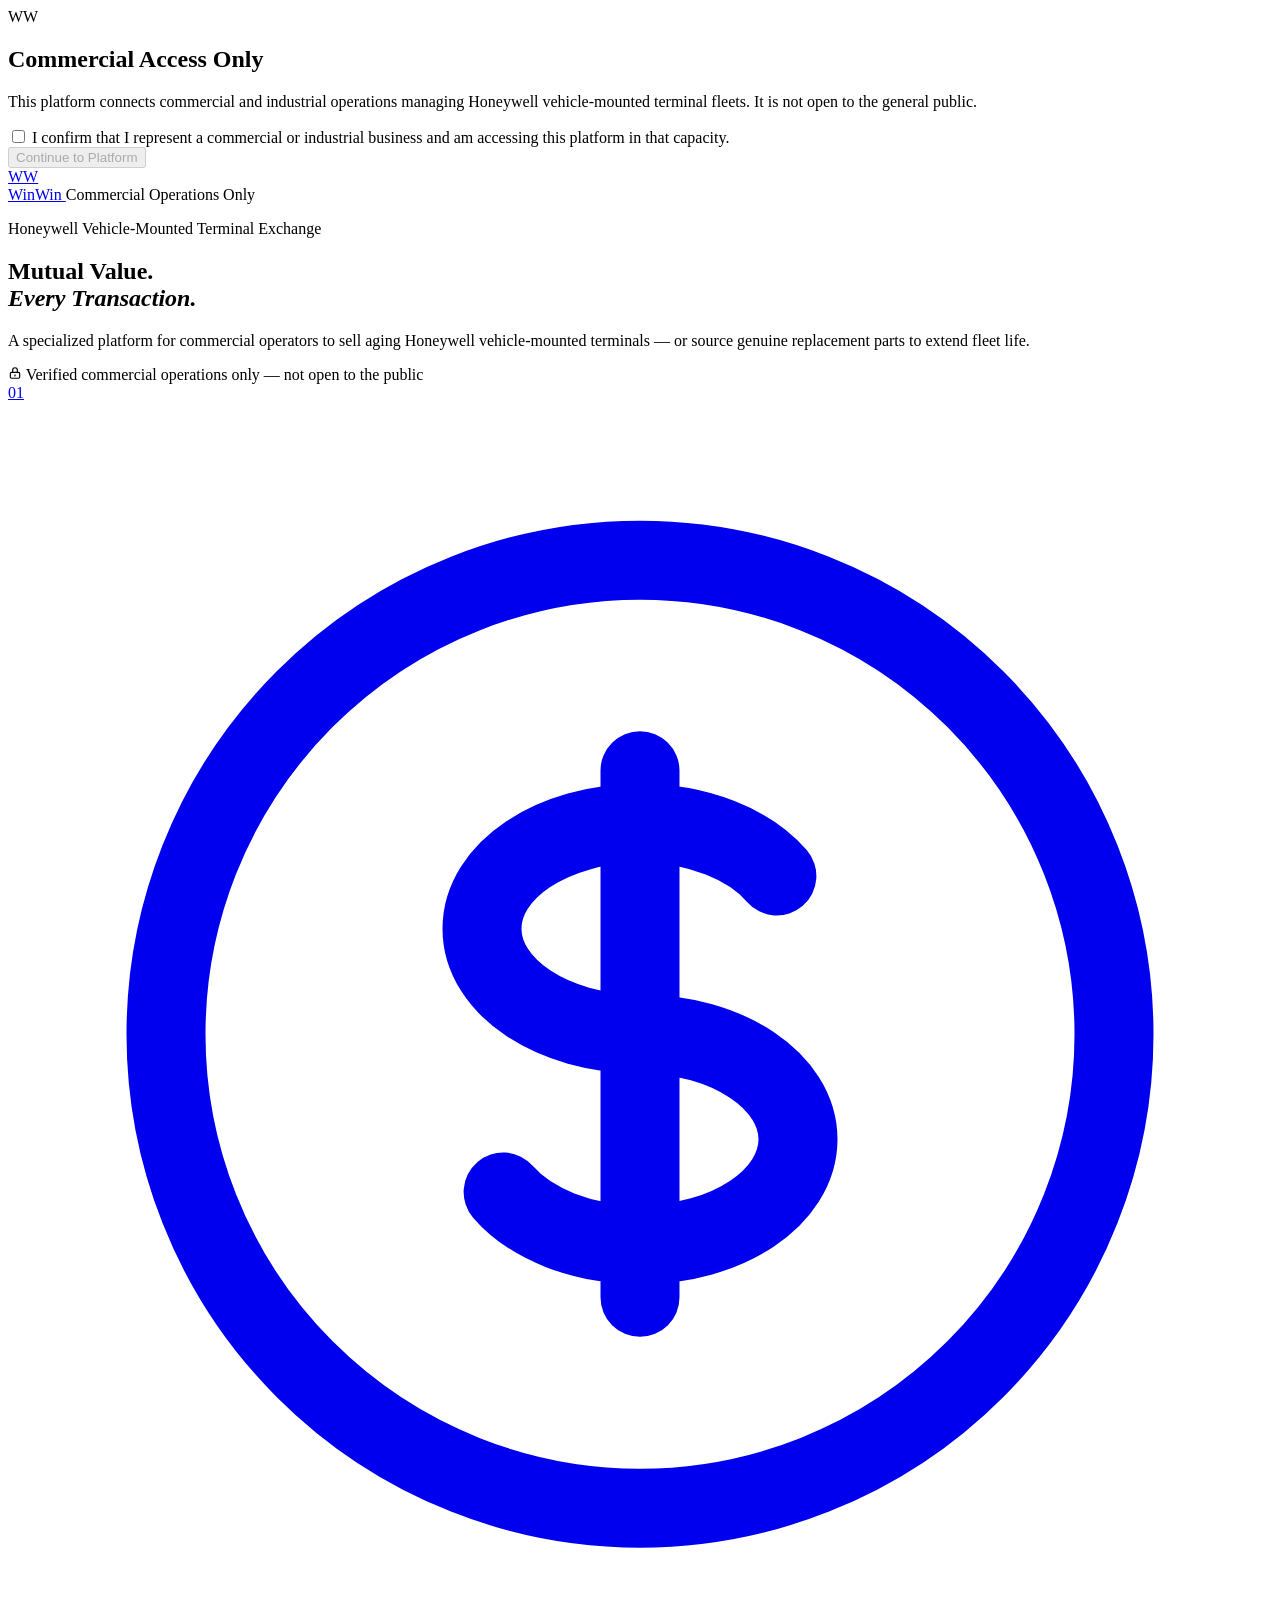
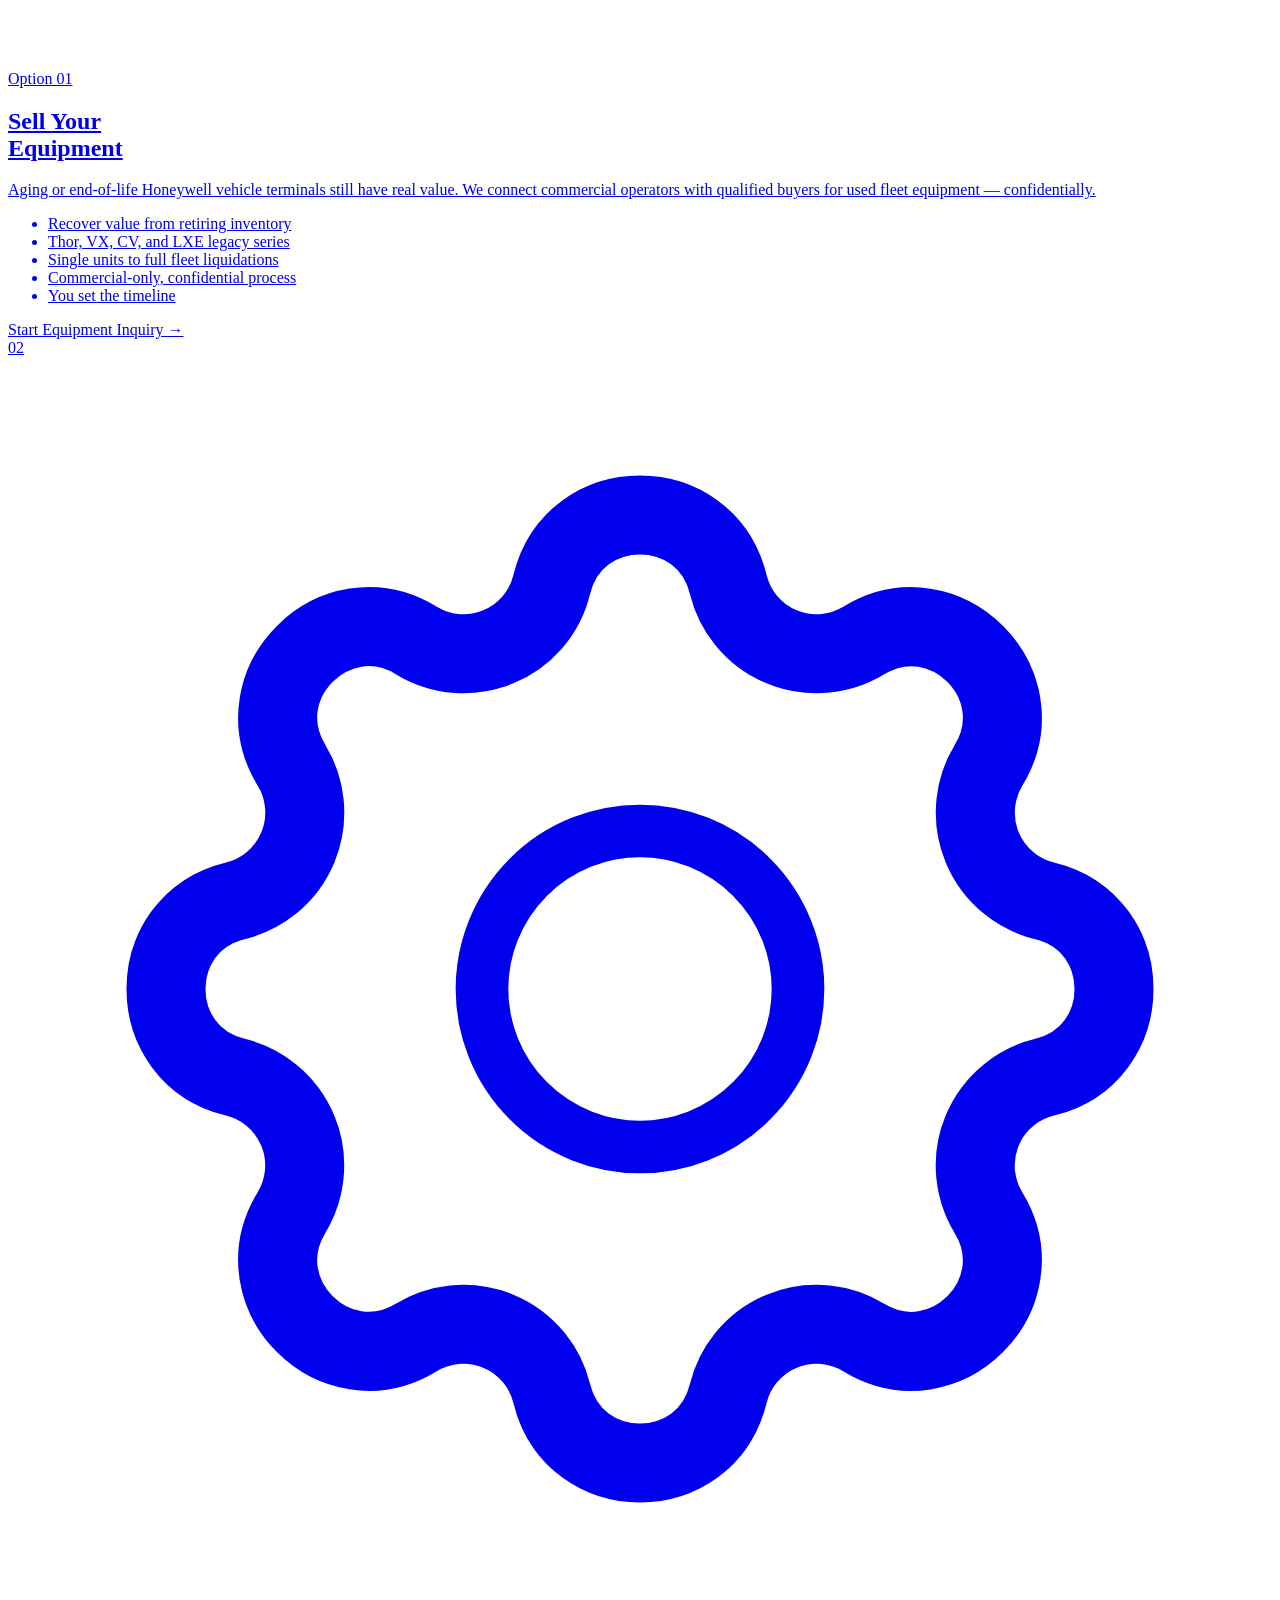
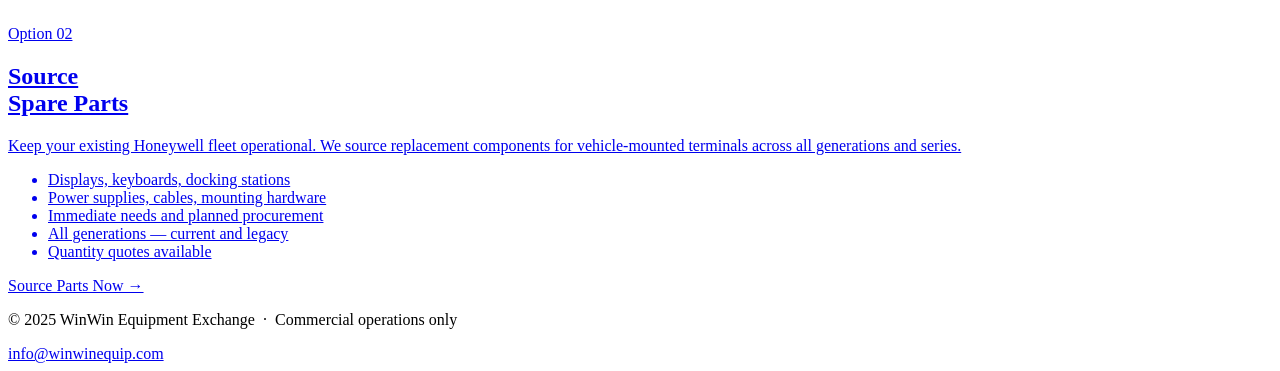
==== index.html @ 476c808d "Add index.html" ====
<!DOCTYPE html>
<html lang="en">
<head>
  <meta charset="UTF-8">
  <meta name="viewport" content="width=device-width, initial-scale=1.0">
  <title>WinWin Equipment Exchange</title>
  <meta name="description" content="Commercial exchange platform for Honeywell vehicle-mounted terminal transactions.">
  <meta name="robots" content="noindex, nofollow">
  <link rel="preconnect" href="https://fonts.googleapis.com">
  <link rel="preconnect" href="https://fonts.gstatic.com" crossorigin>
  <link href="https://fonts.googleapis.com/css2?family=Barlow+Condensed:wght@400;600;700;800&family=Nunito+Sans:wght@300;400;600;700&display=swap" rel="stylesheet">
  <link rel="stylesheet" href="style.css">
</head>
<body>

<!-- ============ ACCESS GATE ============ -->
<div class="gate-overlay" id="gateOverlay">
  <div class="gate-card">
    <div class="logo-mark">WW</div>
    <h2>Commercial Access Only</h2>
    <p>This platform connects commercial and industrial operations managing Honeywell vehicle-mounted terminal fleets. It is not open to the general public.</p>
    <div class="gate-check" onclick="document.getElementById('gateConfirm').click()">
      <input type="checkbox" id="gateConfirm">
      <label for="gateConfirm">I confirm that I represent a commercial or industrial business and am accessing this platform in that capacity.</label>
    </div>
    <button class="btn btn-primary btn-full" id="gateBtn" onclick="enterSite()" disabled>
      Continue to Platform
    </button>
  </div>
</div>

<!-- ============ NAV ============ -->
<nav class="site-nav">
  <div class="container nav-inner">
    <a href="index.html" class="logo">
      <div class="logo-mark">WW</div>
      <span class="logo-text">Win<span>Win</span></span>
    </a>
    <span class="nav-badge">Commercial Operations Only</span>
  </div>
</nav>

<!-- ============ HERO ============ -->
<section class="hero">
  <div class="container">
    <p class="hero-eyebrow">Honeywell Vehicle-Mounted Terminal Exchange</p>
    <h1>Mutual Value.<br><em>Every Transaction.</em></h1>
    <p class="hero-sub">A specialized platform for commercial operators to sell aging Honeywell vehicle-mounted terminals — or source genuine replacement parts to extend fleet life.</p>
    <div class="b2b-notice">
      <svg width="14" height="14" fill="none" stroke="currentColor" viewBox="0 0 24 24">
        <path stroke-linecap="round" stroke-linejoin="round" stroke-width="2" d="M12 15v2m-6 4h12a2 2 0 002-2v-6a2 2 0 00-2-2H6a2 2 0 00-2 2v6a2 2 0 002 2zm10-10V7a4 4 0 00-8 0v4h8z"/>
      </svg>
      Verified commercial operations only — not open to the public
    </div>
  </div>
</section>

<!-- ============ PATH CARDS ============ -->
<section class="paths">
  <div class="container">
    <div class="paths-grid">

      <!-- Path 1: Sell -->
      <a href="sell.html" class="path-card">
        <div class="path-number">01</div>
        <div class="path-icon">
          <svg fill="none" stroke="currentColor" viewBox="0 0 24 24">
            <path stroke-linecap="round" stroke-linejoin="round" stroke-width="1.5" d="M12 8c-1.657 0-3 .895-3 2s1.343 2 3 2 3 .895 3 2-1.343 2-3 2m0-8c1.11 0 2.08.402 2.599 1M12 8V7m0 1v8m0 0v1m0-1c-1.11 0-2.08-.402-2.599-1M21 12a9 9 0 11-18 0 9 9 0 0118 0z"/>
          </svg>
        </div>
        <div class="path-label">Option 01</div>
        <h2>Sell Your<br>Equipment</h2>
        <p>Aging or end-of-life Honeywell vehicle terminals still have real value. We connect commercial operators with qualified buyers for used fleet equipment — confidentially.</p>
        <ul>
          <li>Recover value from retiring inventory</li>
          <li>Thor, VX, CV, and LXE legacy series</li>
          <li>Single units to full fleet liquidations</li>
          <li>Commercial-only, confidential process</li>
          <li>You set the timeline</li>
        </ul>
        <span class="btn btn-primary">Start Equipment Inquiry →</span>
      </a>

      <!-- Path 2: Parts -->
      <a href="parts.html" class="path-card">
        <div class="path-number">02</div>
        <div class="path-icon">
          <svg fill="none" stroke="currentColor" viewBox="0 0 24 24">
            <path stroke-linecap="round" stroke-linejoin="round" stroke-width="1.5" d="M10.325 4.317c.426-1.756 2.924-1.756 3.35 0a1.724 1.724 0 002.573 1.066c1.543-.94 3.31.826 2.37 2.37a1.724 1.724 0 001.065 2.572c1.756.426 1.756 2.924 0 3.35a1.724 1.724 0 00-1.066 2.573c.94 1.543-.826 3.31-2.37 2.37a1.724 1.724 0 00-2.572 1.065c-.426 1.756-2.924 1.756-3.35 0a1.724 1.724 0 00-2.573-1.066c-1.543.94-3.31-.826-2.37-2.37a1.724 1.724 0 00-1.065-2.572c-1.756-.426-1.756-2.924 0-3.35a1.724 1.724 0 001.066-2.573c-.94-1.543.826-3.31 2.37-2.37.996.608 2.296.07 2.572-1.065z"/>
            <circle cx="12" cy="12" r="3"/>
          </svg>
        </div>
        <div class="path-label">Option 02</div>
        <h2>Source<br>Spare Parts</h2>
        <p>Keep your existing Honeywell fleet operational. We source replacement components for vehicle-mounted terminals across all generations and series.</p>
        <ul>
          <li>Displays, keyboards, docking stations</li>
          <li>Power supplies, cables, mounting hardware</li>
          <li>Immediate needs and planned procurement</li>
          <li>All generations — current and legacy</li>
          <li>Quantity quotes available</li>
        </ul>
        <span class="btn btn-outline">Source Parts Now →</span>
      </a>

    </div>
  </div>
</section>

<!-- ============ FOOTER ============ -->
<footer class="site-footer">
  <div class="container footer-inner">
    <p>© 2025 WinWin Equipment Exchange &nbsp;·&nbsp; Commercial operations only</p>
    <a href="mailto:info@winwinequip.com">info@winwinequip.com</a>
  </div>
</footer>

<script>
  const chk     = document.getElementById('gateConfirm');
  const gateBtn = document.getElementById('gateBtn');
  const overlay = document.getElementById('gateOverlay');

  if (sessionStorage.getItem('ww_verified')) {
    overlay.style.display = 'none';
  }

  chk.addEventListener('change', () => {
    gateBtn.disabled = !chk.checked;
  });

  function enterSite() {
    if (chk.checked) {
      sessionStorage.setItem('ww_verified', '1');
      overlay.style.display = 'none';
    }
  }
</script>

</body>
</html>
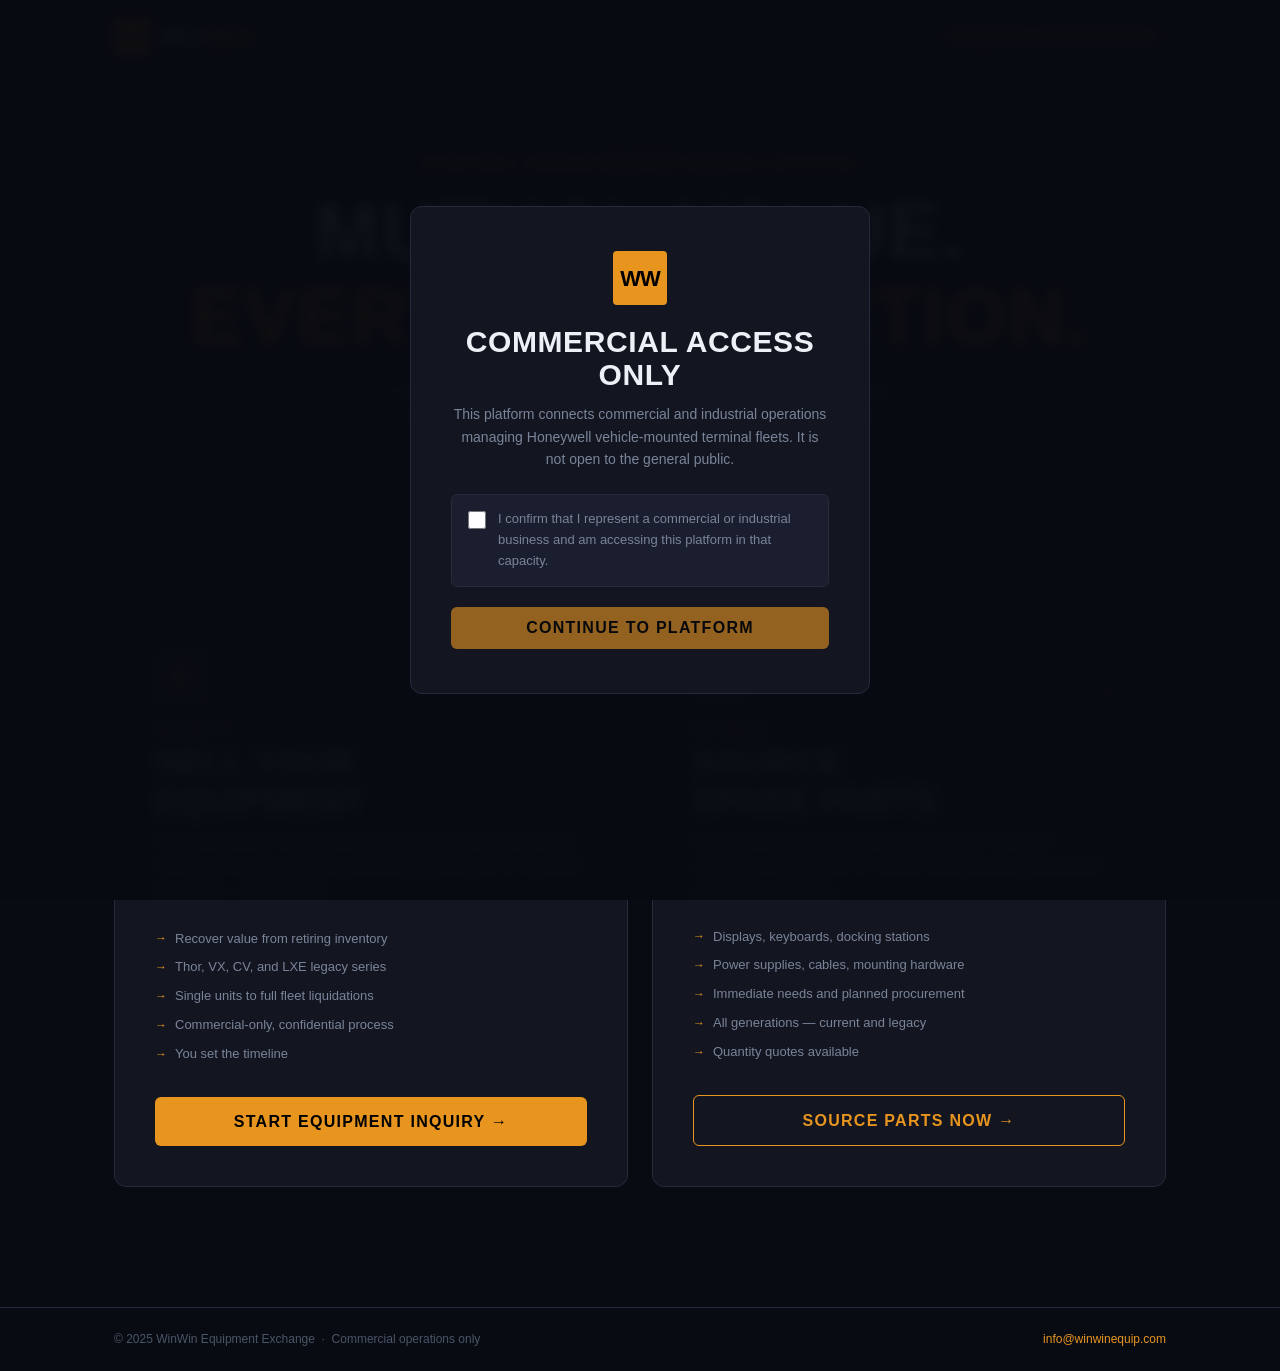
==== commit 9e9a10b6: "Update hero subtitle — refurbished replacement parts" ====
--- a/index.html
+++ b/index.html
@@ -45,7 +45,7 @@
   <div class="container">
     <p class="hero-eyebrow">Honeywell Vehicle-Mounted Terminal Exchange</p>
     <h1>Mutual Value.<br><em>Every Transaction.</em></h1>
-    <p class="hero-sub">A specialized platform for commercial operators to sell aging Honeywell vehicle-mounted terminals — or source genuine replacement parts to extend fleet life.</p>
+    <p class="hero-sub">A specialized platform for commercial operators to sell aging Honeywell vehicle-mounted terminals — or source fully tested and refurbished replacement parts to extend fleet life.</p>
     <div class="b2b-notice">
       <svg width="14" height="14" fill="none" stroke="currentColor" viewBox="0 0 24 24">
         <path stroke-linecap="round" stroke-linejoin="round" stroke-width="2" d="M12 15v2m-6 4h12a2 2 0 002-2v-6a2 2 0 00-2-2H6a2 2 0 00-2 2v6a2 2 0 002 2zm10-10V7a4 4 0 00-8 0v4h8z"/>
--- a/style.css
+++ b/style.css
@@ -0,0 +1,347 @@
+/* ============================================
+   WinWin Equipment Exchange — style.css
+   ============================================ */
+
+:root {
+  --bg-deep:        #090b12;
+  --bg-card:        #131620;
+  --bg-surface:     #1a1e2e;
+  --bg-input:       #0f1119;
+  --accent:         #e89520;
+  --accent-dim:     #c47a18;
+  --accent-glow:    rgba(232,149,32,0.13);
+  --text-primary:   #edf0f7;
+  --text-secondary: #7a8499;
+  --text-muted:     #4a5568;
+  --border:         #252a3d;
+  --success:        #3ecf8e;
+  --danger:         #f56565;
+  --radius:         6px;
+  --radius-lg:      12px;
+  --transition:     0.2s ease;
+}
+
+*, *::before, *::after { box-sizing: border-box; margin: 0; padding: 0; }
+html { scroll-behavior: smooth; }
+
+body {
+  background: var(--bg-deep);
+  color: var(--text-primary);
+  font-family: 'Nunito Sans', sans-serif;
+  font-size: 15px;
+  line-height: 1.6;
+  min-height: 100vh;
+}
+
+h1, h2, h3, h4 {
+  font-family: 'Barlow Condensed', sans-serif;
+  letter-spacing: 0.02em;
+  line-height: 1.1;
+}
+
+/* ---- Layout ---- */
+.container        { max-width: 1100px; margin: 0 auto; padding: 0 24px; }
+.container--narrow{ max-width: 760px;  margin: 0 auto; padding: 0 24px; }
+
+/* ---- Nav ---- */
+.site-nav {
+  padding: 18px 0;
+  border-bottom: 1px solid var(--border);
+  background: rgba(9,11,18,0.97);
+  position: sticky; top: 0; z-index: 100;
+  backdrop-filter: blur(8px);
+}
+.nav-inner { display: flex; align-items: center; justify-content: space-between; }
+
+.logo { display: flex; align-items: center; gap: 10px; text-decoration: none; }
+.logo-mark {
+  width: 36px; height: 36px;
+  background: var(--accent); border-radius: 4px;
+  display: flex; align-items: center; justify-content: center;
+  font-family: 'Barlow Condensed', sans-serif;
+  font-weight: 800; font-size: 17px; color: #000; letter-spacing: -1px;
+}
+.logo-text { font-family: 'Barlow Condensed', sans-serif; font-size: 24px; font-weight: 700; color: var(--text-primary); letter-spacing: 0.05em; }
+.logo-text span { color: var(--accent); }
+.nav-badge { font-size: 11px; background: rgba(232,149,32,0.1); color: var(--accent); border: 1px solid rgba(232,149,32,0.3); padding: 3px 10px; border-radius: 20px; font-weight: 700; letter-spacing: 0.08em; text-transform: uppercase; }
+
+/* ---- Gate ---- */
+.gate-overlay {
+  position: fixed; inset: 0;
+  background: rgba(9,11,18,0.97); backdrop-filter: blur(6px);
+  z-index: 1000; display: flex; align-items: center; justify-content: center; padding: 24px;
+}
+.gate-card {
+  background: var(--bg-card); border: 1px solid var(--border);
+  border-radius: var(--radius-lg); padding: 44px 40px;
+  max-width: 460px; width: 100%; text-align: center;
+}
+.gate-card .logo-mark { width: 54px; height: 54px; font-size: 22px; margin: 0 auto 20px; }
+.gate-card h2 { font-size: 30px; font-weight: 800; text-transform: uppercase; margin-bottom: 12px; }
+.gate-card p { color: var(--text-secondary); font-size: 14px; margin-bottom: 24px; line-height: 1.6; }
+.gate-check {
+  display: flex; align-items: flex-start; gap: 12px;
+  background: var(--bg-surface); border: 1px solid var(--border);
+  border-radius: var(--radius); padding: 14px 16px; margin-bottom: 20px;
+  text-align: left; cursor: pointer;
+  transition: border-color var(--transition);
+}
+.gate-check:hover { border-color: rgba(232,149,32,0.4); }
+.gate-check input { width: 18px; height: 18px; accent-color: var(--accent); cursor: pointer; flex-shrink: 0; margin-top: 2px; }
+.gate-check label { font-size: 13px; font-weight: 400; text-transform: none; letter-spacing: 0; color: var(--text-secondary); cursor: pointer; flex: 1; }
+
+/* ---- Hero ---- */
+.hero { padding: 80px 0 56px; text-align: center; position: relative; overflow: hidden; }
+.hero::before {
+  content: ''; position: absolute; top: -80px; left: 50%; transform: translateX(-50%);
+  width: 700px; height: 320px;
+  background: radial-gradient(ellipse, rgba(232,149,32,0.07) 0%, transparent 70%);
+  pointer-events: none;
+}
+.hero-eyebrow { font-size: 12px; font-weight: 700; letter-spacing: 0.2em; text-transform: uppercase; color: var(--accent); margin-bottom: 14px; }
+.hero h1 { font-size: clamp(42px, 6.5vw, 78px); font-weight: 800; text-transform: uppercase; margin-bottom: 18px; }
+.hero h1 em { font-style: normal; color: var(--accent); }
+.hero-sub { font-size: 16px; color: var(--text-secondary); max-width: 540px; margin: 0 auto 20px; }
+.b2b-notice {
+  display: inline-flex; align-items: center; gap: 8px;
+  background: rgba(232,149,32,0.07); border: 1px solid rgba(232,149,32,0.22);
+  border-radius: 4px; padding: 8px 16px;
+  font-size: 13px; color: var(--text-secondary); margin-top: 8px;
+}
+.b2b-notice svg { flex-shrink: 0; color: var(--accent); }
+
+/* ---- Paths ---- */
+.paths { padding: 32px 0 80px; }
+.paths-grid { display: grid; grid-template-columns: 1fr 1fr; gap: 24px; }
+@media (max-width: 680px) { .paths-grid { grid-template-columns: 1fr; } }
+
+.path-card {
+  background: var(--bg-card); border: 1px solid var(--border);
+  border-radius: var(--radius-lg); padding: 40px;
+  display: flex; flex-direction: column;
+  position: relative; overflow: hidden;
+  transition: border-color var(--transition), transform 0.25s ease, box-shadow 0.25s ease;
+  cursor: pointer; text-decoration: none;
+}
+.path-card:hover { border-color: var(--accent); transform: translateY(-4px); box-shadow: 0 16px 48px rgba(232,149,32,0.1); }
+.path-card::after {
+  content: ''; position: absolute; bottom: 0; left: 0; right: 0; height: 3px;
+  background: var(--accent); transform: scaleX(0); transform-origin: left;
+  transition: transform 0.35s ease;
+}
+.path-card:hover::after { transform: scaleX(1); }
+
+.path-number {
+  font-family: 'Barlow Condensed', sans-serif; font-size: 90px; font-weight: 800;
+  color: rgba(232,149,32,0.06); line-height: 1;
+  position: absolute; top: 14px; right: 20px;
+}
+.path-icon {
+  width: 52px; height: 52px;
+  background: var(--accent-glow); border: 1px solid rgba(232,149,32,0.18);
+  border-radius: 10px; display: flex; align-items: center; justify-content: center; margin-bottom: 18px;
+}
+.path-icon svg { width: 26px; height: 26px; color: var(--accent); }
+.path-label { font-size: 11px; font-weight: 700; letter-spacing: 0.18em; text-transform: uppercase; color: var(--accent); margin-bottom: 6px; }
+.path-card h2 { font-size: 34px; font-weight: 700; text-transform: uppercase; color: var(--text-primary); margin-bottom: 12px; }
+.path-card p { color: var(--text-secondary); font-size: 14px; line-height: 1.7; margin-bottom: 20px; flex: 1; }
+.path-card ul { list-style: none; margin-bottom: 28px; }
+.path-card ul li { font-size: 13px; color: var(--text-secondary); padding: 4px 0; display: flex; align-items: center; gap: 8px; }
+.path-card ul li::before { content: '→'; color: var(--accent); font-size: 12px; }
+
+/* ---- Buttons ---- */
+.btn {
+  display: inline-flex; align-items: center; justify-content: center; gap: 8px;
+  padding: 12px 24px; border-radius: var(--radius);
+  font-family: 'Barlow Condensed', sans-serif; font-size: 16px; font-weight: 700;
+  letter-spacing: 0.08em; text-transform: uppercase;
+  text-decoration: none; cursor: pointer; transition: all var(--transition); border: none;
+}
+.btn-primary { background: var(--accent); color: #000; }
+.btn-primary:hover { background: var(--accent-dim); transform: translateY(-1px); }
+.btn-primary:disabled { opacity: 0.6; cursor: not-allowed; transform: none; }
+.btn-outline { background: transparent; color: var(--accent); border: 1.5px solid var(--accent); }
+.btn-outline:hover { background: var(--accent-glow); }
+.btn-full { width: 100%; }
+.btn-lg { padding: 14px 32px; font-size: 18px; }
+
+/* ---- Form Page Layout ---- */
+.form-page { padding: 56px 0 80px; }
+.form-page-header { margin-bottom: 36px; padding-bottom: 24px; border-bottom: 1px solid var(--border); }
+.form-page-header .breadcrumb { font-size: 12px; color: var(--text-muted); margin-bottom: 10px; text-transform: uppercase; letter-spacing: 0.12em; }
+.form-page-header .breadcrumb a { color: var(--accent); text-decoration: none; }
+.form-page-header h1 { font-size: clamp(32px, 5vw, 54px); font-weight: 800; text-transform: uppercase; margin-bottom: 8px; }
+.form-page-header p { color: var(--text-secondary); font-size: 15px; }
+
+/* ---- Form Cards ---- */
+.form-card { background: var(--bg-card); border: 1px solid var(--border); border-radius: var(--radius-lg); padding: 32px; margin-bottom: 20px; }
+.form-card h3 { font-size: 20px; font-weight: 700; text-transform: uppercase; margin-bottom: 4px; }
+.form-card-sub { font-size: 13px; color: var(--text-secondary); margin-bottom: 22px; padding-bottom: 18px; border-bottom: 1px solid var(--border); }
+
+.form-grid   { display: grid; grid-template-columns: 1fr 1fr; gap: 16px; }
+.form-grid--3{ display: grid; grid-template-columns: 1fr 1fr 1fr; gap: 16px; }
+@media (max-width: 600px) { .form-grid, .form-grid--3 { grid-template-columns: 1fr; } }
+
+.form-group { display: flex; flex-direction: column; gap: 6px; }
+.form-group.full { grid-column: 1 / -1; }
+
+label { font-size: 12px; font-weight: 700; letter-spacing: 0.1em; text-transform: uppercase; color: var(--text-secondary); }
+label .req { color: var(--accent); margin-left: 2px; }
+
+input[type="text"],
+input[type="email"],
+input[type="tel"],
+input[type="number"],
+input[type="month"],
+select,
+textarea {
+  background: var(--bg-input); border: 1px solid var(--border);
+  border-radius: var(--radius); color: var(--text-primary);
+  font-family: 'Nunito Sans', sans-serif; font-size: 14px;
+  padding: 10px 14px; width: 100%;
+  transition: border-color var(--transition), box-shadow var(--transition);
+  -webkit-appearance: none;
+}
+input:focus, select:focus, textarea:focus {
+  outline: none; border-color: var(--accent); box-shadow: 0 0 0 3px var(--accent-glow);
+}
+select {
+  cursor: pointer;
+  background-image: url("data:image/svg+xml,%3Csvg xmlns='http://www.w3.org/2000/svg' width='12' height='8' viewBox='0 0 12 8'%3E%3Cpath d='M1 1l5 5 5-5' stroke='%23e89520' stroke-width='2' fill='none' stroke-linecap='round'/%3E%3C/svg%3E");
+  background-repeat: no-repeat; background-position: right 12px center; padding-right: 36px;
+}
+select option, optgroup { background: #1a1e2e; color: var(--text-primary); }
+textarea { resize: vertical; min-height: 90px; }
+
+/* ---- Equipment Rows ---- */
+.equipment-rows { display: flex; flex-direction: column; gap: 14px; }
+.equipment-row {
+  background: var(--bg-surface); border: 1px solid var(--border);
+  border-radius: var(--radius); padding: 20px;
+}
+.equipment-row-header { display: flex; align-items: center; justify-content: space-between; margin-bottom: 16px; }
+.equipment-row-label { font-family: 'Barlow Condensed', sans-serif; font-size: 14px; font-weight: 700; text-transform: uppercase; letter-spacing: 0.1em; color: var(--accent); }
+.btn-remove { background: transparent; border: 1px solid var(--border); border-radius: 4px; color: var(--text-muted); cursor: pointer; font-size: 12px; padding: 4px 10px; transition: all var(--transition); font-family: 'Nunito Sans', sans-serif; }
+.btn-remove:hover { border-color: var(--danger); color: var(--danger); }
+.btn-add {
+  display: flex; align-items: center; gap: 8px;
+  background: transparent; border: 1px dashed var(--border);
+  border-radius: var(--radius); color: var(--accent);
+  cursor: pointer; font-family: 'Barlow Condensed', sans-serif;
+  font-size: 15px; font-weight: 700; letter-spacing: 0.08em; text-transform: uppercase;
+  padding: 14px 20px; width: 100%; transition: all var(--transition); margin-top: 10px;
+}
+.btn-add:hover { border-color: var(--accent); background: var(--accent-glow); }
+
+/* ---- Contact Method Picker ---- */
+.contact-method-grid { display: grid; grid-template-columns: repeat(3, 1fr); gap: 10px; }
+@media (max-width: 480px) { .contact-method-grid { grid-template-columns: 1fr; } }
+.contact-method-option { display: none; }
+.contact-method-label {
+  display: flex; flex-direction: column; align-items: center; gap: 5px;
+  padding: 14px 10px; background: var(--bg-input); border: 1.5px solid var(--border);
+  border-radius: var(--radius); cursor: pointer;
+  transition: all var(--transition); text-align: center;
+  font-family: 'Barlow Condensed', sans-serif; font-size: 14px; font-weight: 700;
+  text-transform: uppercase; letter-spacing: 0.05em; color: var(--text-secondary);
+}
+.contact-method-label .cm-icon { font-size: 22px; }
+.contact-method-option:checked + .contact-method-label { border-color: var(--accent); color: var(--accent); background: var(--accent-glow); }
+
+/* ---- Urgency Picker ---- */
+.urgency-grid { display: grid; grid-template-columns: repeat(3, 1fr); gap: 12px; }
+@media (max-width: 480px) { .urgency-grid { grid-template-columns: 1fr; } }
+.urgency-option { display: none; }
+.urgency-label {
+  display: flex; flex-direction: column; align-items: center; gap: 6px;
+  padding: 18px 12px; background: var(--bg-input); border: 1.5px solid var(--border);
+  border-radius: var(--radius); cursor: pointer; transition: all var(--transition); text-align: center;
+}
+.urgency-option:checked + .urgency-label { border-color: var(--accent); background: var(--accent-glow); }
+.urgency-icon { font-size: 26px; }
+.urgency-title { font-family: 'Barlow Condensed', sans-serif; font-size: 16px; font-weight: 700; text-transform: uppercase; letter-spacing: 0.05em; color: var(--text-primary); }
+.urgency-desc { font-size: 11px; color: var(--text-secondary); }
+
+/* ---- Model Checkboxes ---- */
+.model-check-grid { display: grid; grid-template-columns: repeat(auto-fill, minmax(190px, 1fr)); gap: 8px; }
+.model-section-label { font-family: 'Barlow Condensed', sans-serif; font-size: 12px; font-weight: 700; text-transform: uppercase; letter-spacing: 0.16em; color: var(--text-muted); margin: 14px 0 4px; grid-column: 1 / -1; }
+.model-check-option { display: none; }
+.model-check-label {
+  display: flex; align-items: center; gap: 10px;
+  padding: 9px 12px; background: var(--bg-input); border: 1px solid var(--border);
+  border-radius: var(--radius); cursor: pointer; transition: all var(--transition);
+  font-size: 13px; color: var(--text-secondary);
+}
+.model-check-label::before {
+  content: ''; width: 15px; height: 15px; flex-shrink: 0;
+  border: 1.5px solid var(--border); border-radius: 3px;
+  background: var(--bg-deep); transition: all var(--transition);
+}
+.model-check-option:checked + .model-check-label { border-color: var(--accent); color: var(--text-primary); background: var(--accent-glow); }
+.model-check-option:checked + .model-check-label::before {
+  background: var(--accent); border-color: var(--accent);
+  background-image: url("data:image/svg+xml,%3Csvg xmlns='http://www.w3.org/2000/svg' width='9' height='7' viewBox='0 0 9 7'%3E%3Cpath d='M1 3.5l2.5 2.5 5-5' stroke='%23000' stroke-width='1.5' fill='none' stroke-linecap='round' stroke-linejoin='round'/%3E%3C/svg%3E");
+  background-repeat: no-repeat; background-position: center;
+}
+
+/* ---- Alerts ---- */
+.alert { padding: 14px 18px; border-radius: var(--radius); font-size: 14px; display: none; margin-bottom: 20px; }
+.alert.show { display: block; }
+.alert-success { background: rgba(62,207,142,0.08); border: 1px solid rgba(62,207,142,0.3); color: var(--success); }
+.alert-error   { background: rgba(245,101,101,0.08); border: 1px solid rgba(245,101,101,0.3); color: var(--danger); }
+
+/* ---- Form Actions ---- */
+.form-actions { display: flex; align-items: center; justify-content: space-between; gap: 16px; padding-top: 8px; }
+.form-actions-note { font-size: 12px; color: var(--text-muted); }
+@media (max-width: 600px) { .form-actions { flex-direction: column; } .form-actions .btn { width: 100%; } }
+
+/* ---- Spinner ---- */
+.spinner { width: 16px; height: 16px; border: 2px solid rgba(0,0,0,0.2); border-top-color: #000; border-radius: 50%; animation: spin 0.6s linear infinite; display: none; }
+@keyframes spin { to { transform: rotate(360deg); } }
+
+/* ---- Divider ---- */
+.divider { border: none; border-top: 1px solid var(--border); margin: 22px 0; }
+
+/* ---- Thank You ---- */
+.thankyou { min-height: 82vh; display: flex; align-items: center; justify-content: center; text-align: center; padding: 60px 24px; }
+.thankyou-inner { max-width: 500px; }
+.thankyou-check { width: 72px; height: 72px; background: rgba(62,207,142,0.1); border: 2px solid rgba(62,207,142,0.35); border-radius: 50%; display: flex; align-items: center; justify-content: center; margin: 0 auto 24px; }
+.thankyou h1 { font-size: 52px; font-weight: 800; text-transform: uppercase; margin-bottom: 12px; }
+.thankyou p { color: var(--text-secondary); margin-bottom: 32px; font-size: 16px; }
+
+/* ---- Footer ---- */
+.site-footer { border-top: 1px solid var(--border); padding: 22px 0; margin-top: 40px; }
+.footer-inner { display: flex; align-items: center; justify-content: space-between; flex-wrap: wrap; gap: 12px; }
+.footer-inner p { font-size: 12px; color: var(--text-muted); }
+.footer-inner a { color: var(--accent); text-decoration: none; font-size: 12px; }
+
+/* ---- Misc ---- */
+/* ---- Pictures checkbox ---- */
+.pic-check-row {
+  display: inline-flex; align-items: center; gap: 10px;
+  padding: 10px 14px; background: var(--bg-input); border: 1px solid var(--border);
+  border-radius: var(--radius); cursor: pointer; transition: all var(--transition);
+  width: 100%;
+}
+.pic-check-row:hover { border-color: var(--accent); background: var(--accent-glow); }
+.pic-check-row input[type="checkbox"] {
+  width: 16px; height: 16px; accent-color: var(--accent);
+  cursor: pointer; flex-shrink: 0;
+  /* override general input styles */
+  padding: 0; background: none; border: none; box-shadow: none;
+}
+.pic-check-label {
+  font-size: 13px; font-weight: 600; text-transform: none;
+  letter-spacing: 0; color: var(--text-secondary); cursor: pointer;
+}
+.pic-check-row:has(input:checked) { border-color: var(--accent); background: var(--accent-glow); }
+.pic-check-row:has(input:checked) .pic-check-label { color: var(--text-primary); }
+
+.span-full { grid-column: 1 / -1; }
+
+/* ---- Part rows ---- */
+.part-rows { display: flex; flex-direction: column; gap: 14px; }
+.part-row {
+  background: var(--bg-surface); border: 1px solid var(--border);
+  border-radius: var(--radius); padding: 20px;
+}
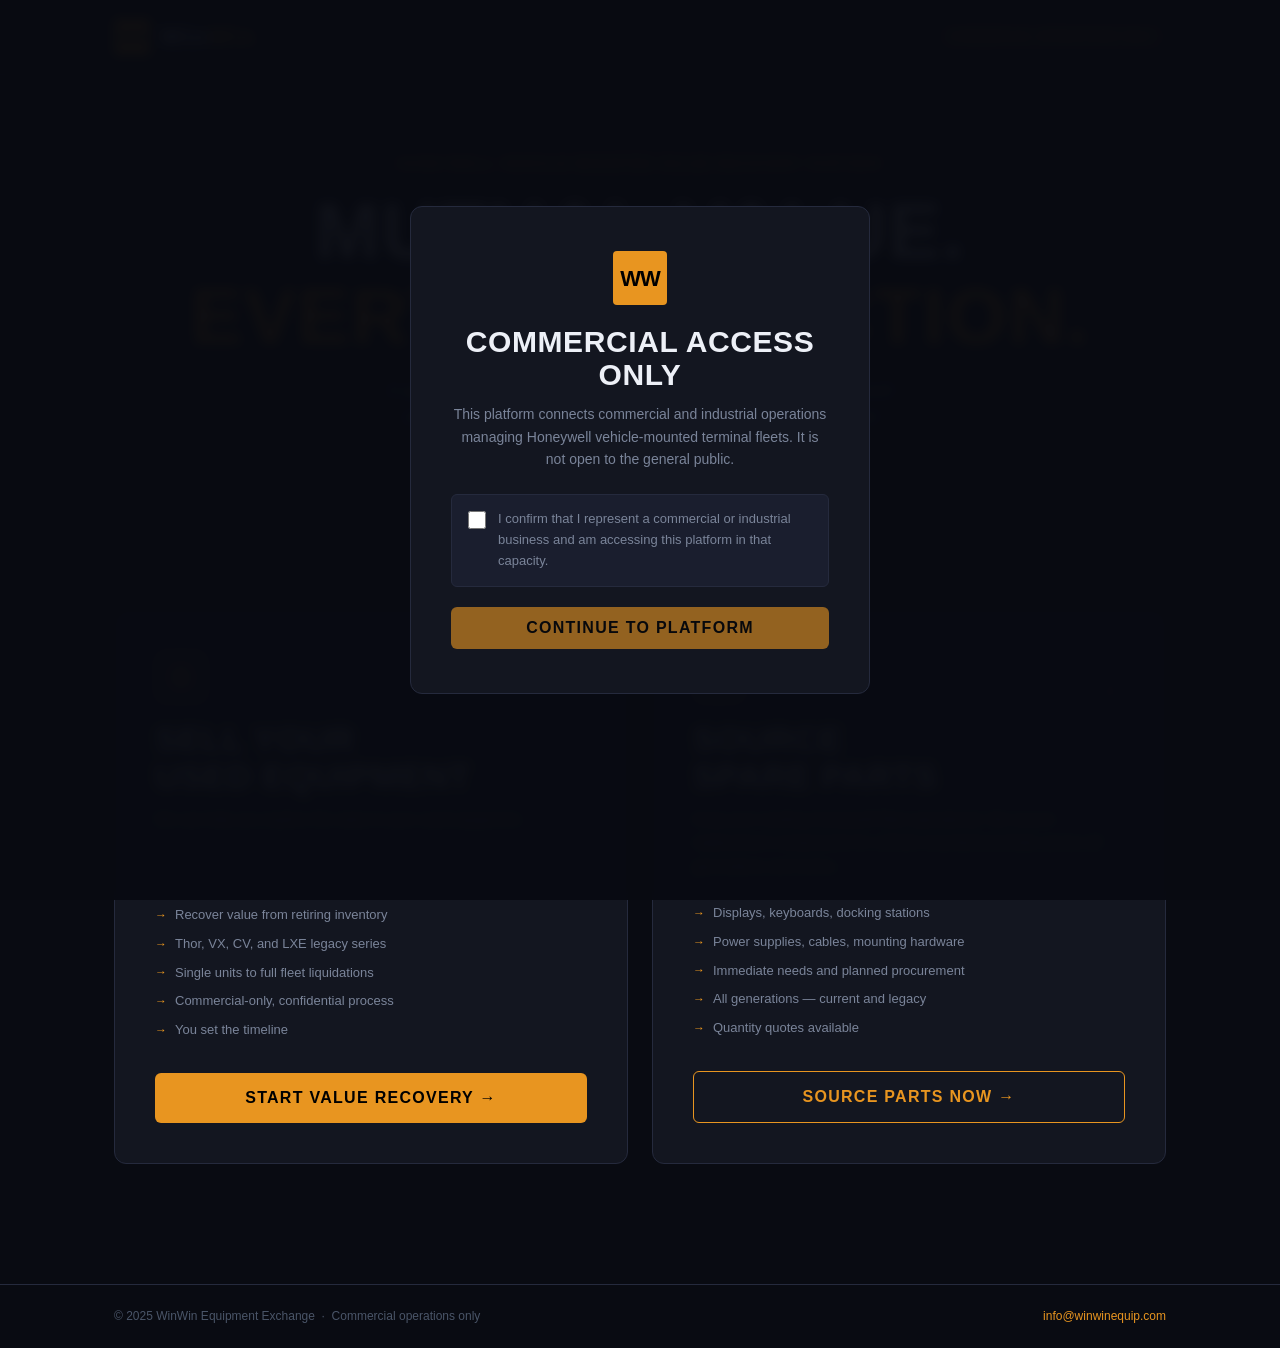
==== commit cdd51397: "Landing page copy updates" ====
--- a/index.html
+++ b/index.html
@@ -43,7 +43,7 @@
 <!-- ============ HERO ============ -->
 <section class="hero">
   <div class="container">
-    <p class="hero-eyebrow">Honeywell Vehicle-Mounted Terminal Exchange</p>
+    <p class="hero-eyebrow">Honeywell Vehicle-Mounted Value Recovery Partner</p>
     <h1>Mutual Value.<br><em>Every Transaction.</em></h1>
     <p class="hero-sub">A specialized platform for commercial operators to sell aging Honeywell vehicle-mounted terminals — or source fully tested and refurbished replacement parts to extend fleet life.</p>
     <div class="b2b-notice">
@@ -68,9 +68,8 @@
             <path stroke-linecap="round" stroke-linejoin="round" stroke-width="1.5" d="M12 8c-1.657 0-3 .895-3 2s1.343 2 3 2 3 .895 3 2-1.343 2-3 2m0-8c1.11 0 2.08.402 2.599 1M12 8V7m0 1v8m0 0v1m0-1c-1.11 0-2.08-.402-2.599-1M21 12a9 9 0 11-18 0 9 9 0 0118 0z"/>
           </svg>
         </div>
-        <div class="path-label">Option 01</div>
-        <h2>Sell Your<br>Equipment</h2>
-        <p>Aging or end-of-life Honeywell vehicle terminals still have real value. We connect commercial operators with qualified buyers for used fleet equipment — confidentially.</p>
+        <h2>Sell Your<br>Used Equipment</h2>
+        <p>We can help you explore the value in your used equipment.</p>
         <ul>
           <li>Recover value from retiring inventory</li>
           <li>Thor, VX, CV, and LXE legacy series</li>
@@ -78,7 +77,7 @@
           <li>Commercial-only, confidential process</li>
           <li>You set the timeline</li>
         </ul>
-        <span class="btn btn-primary">Start Equipment Inquiry →</span>
+        <span class="btn btn-primary">Start Value Recovery →</span>
       </a>
 
       <!-- Path 2: Parts -->
@@ -90,7 +89,6 @@
             <circle cx="12" cy="12" r="3"/>
           </svg>
         </div>
-        <div class="path-label">Option 02</div>
         <h2>Source<br>Spare Parts</h2>
         <p>Keep your existing Honeywell fleet operational. We source replacement components for vehicle-mounted terminals across all generations and series.</p>
         <ul>
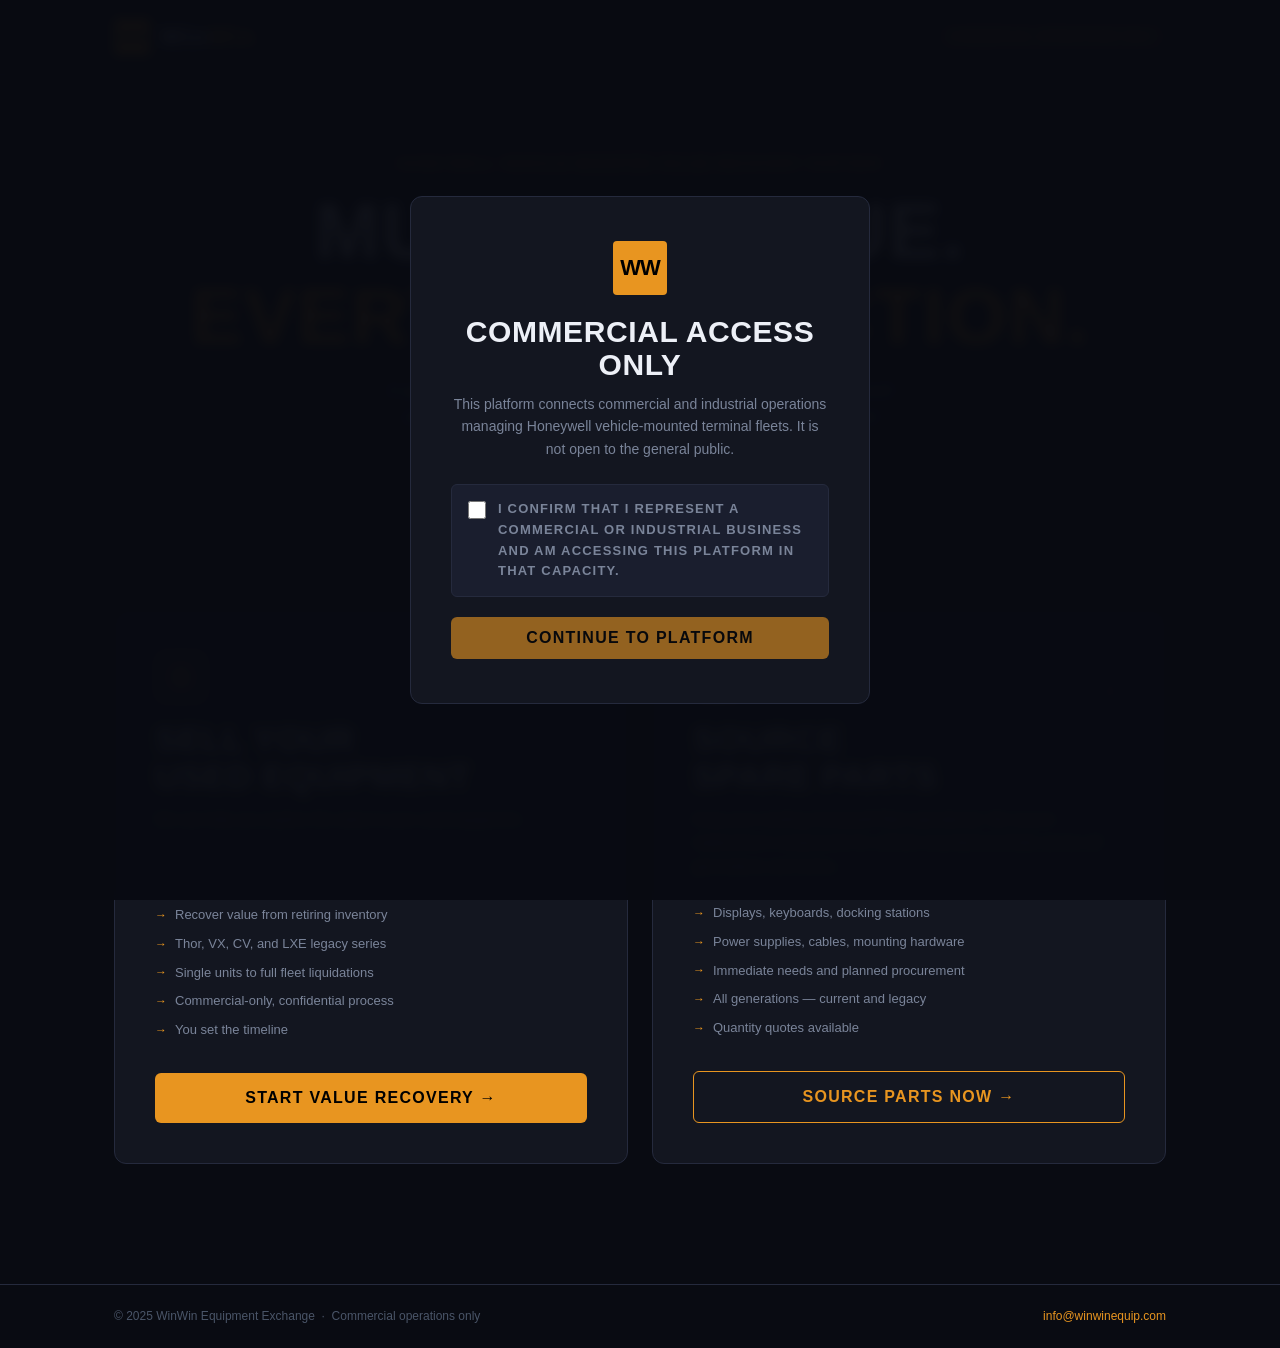
==== commit 0a63640c: "Fix gate checkbox double-trigger" ====
--- a/index.html
+++ b/index.html
@@ -19,10 +19,10 @@
     <div class="logo-mark">WW</div>
     <h2>Commercial Access Only</h2>
     <p>This platform connects commercial and industrial operations managing Honeywell vehicle-mounted terminal fleets. It is not open to the general public.</p>
-    <div class="gate-check" onclick="document.getElementById('gateConfirm').click()">
+    <label class="gate-check" for="gateConfirm">
       <input type="checkbox" id="gateConfirm">
-      <label for="gateConfirm">I confirm that I represent a commercial or industrial business and am accessing this platform in that capacity.</label>
-    </div>
+      <span style="font-size:13px;color:var(--text-secondary);cursor:pointer;flex:1">I confirm that I represent a commercial or industrial business and am accessing this platform in that capacity.</span>
+    </label>
     <button class="btn btn-primary btn-full" id="gateBtn" onclick="enterSite()" disabled>
       Continue to Platform
     </button>
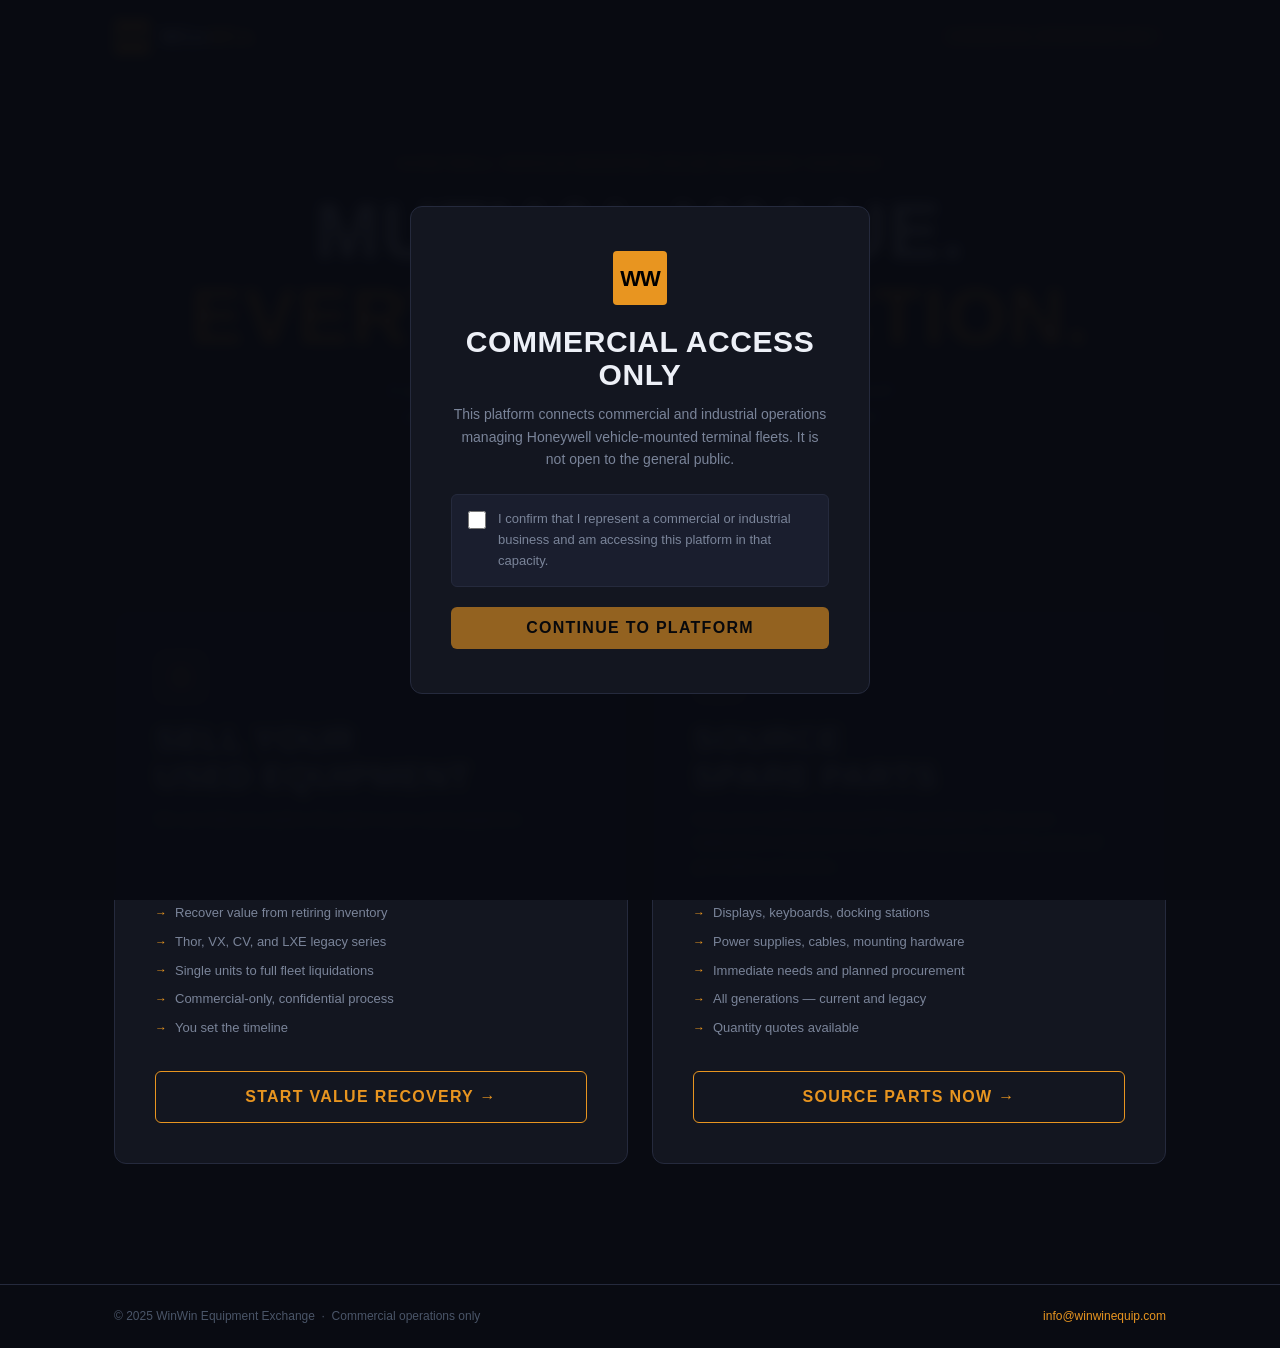
==== commit 765eb09d: "Match button styles — both outlined by default" ====
--- a/index.html
+++ b/index.html
@@ -77,7 +77,7 @@
           <li>Commercial-only, confidential process</li>
           <li>You set the timeline</li>
         </ul>
-        <span class="btn btn-primary">Start Value Recovery →</span>
+        <span class="btn btn-outline">Start Value Recovery →</span>
       </a>
 
       <!-- Path 2: Parts -->
--- a/style.css
+++ b/style.css
@@ -85,10 +85,14 @@
   border-radius: var(--radius); padding: 14px 16px; margin-bottom: 20px;
   text-align: left; cursor: pointer;
   transition: border-color var(--transition);
+  font-weight: 400; text-transform: none; letter-spacing: 0;
 }
 .gate-check:hover { border-color: rgba(232,149,32,0.4); }
-.gate-check input { width: 18px; height: 18px; accent-color: var(--accent); cursor: pointer; flex-shrink: 0; margin-top: 2px; }
-.gate-check label { font-size: 13px; font-weight: 400; text-transform: none; letter-spacing: 0; color: var(--text-secondary); cursor: pointer; flex: 1; }
+.gate-check input[type="checkbox"] {
+  width: 18px; height: 18px; accent-color: var(--accent);
+  cursor: pointer; flex-shrink: 0; margin-top: 2px;
+  padding: 0; background: transparent; border: none; box-shadow: none;
+}
 
 /* ---- Hero ---- */
 .hero { padding: 80px 0 56px; text-align: center; position: relative; overflow: hidden; }
